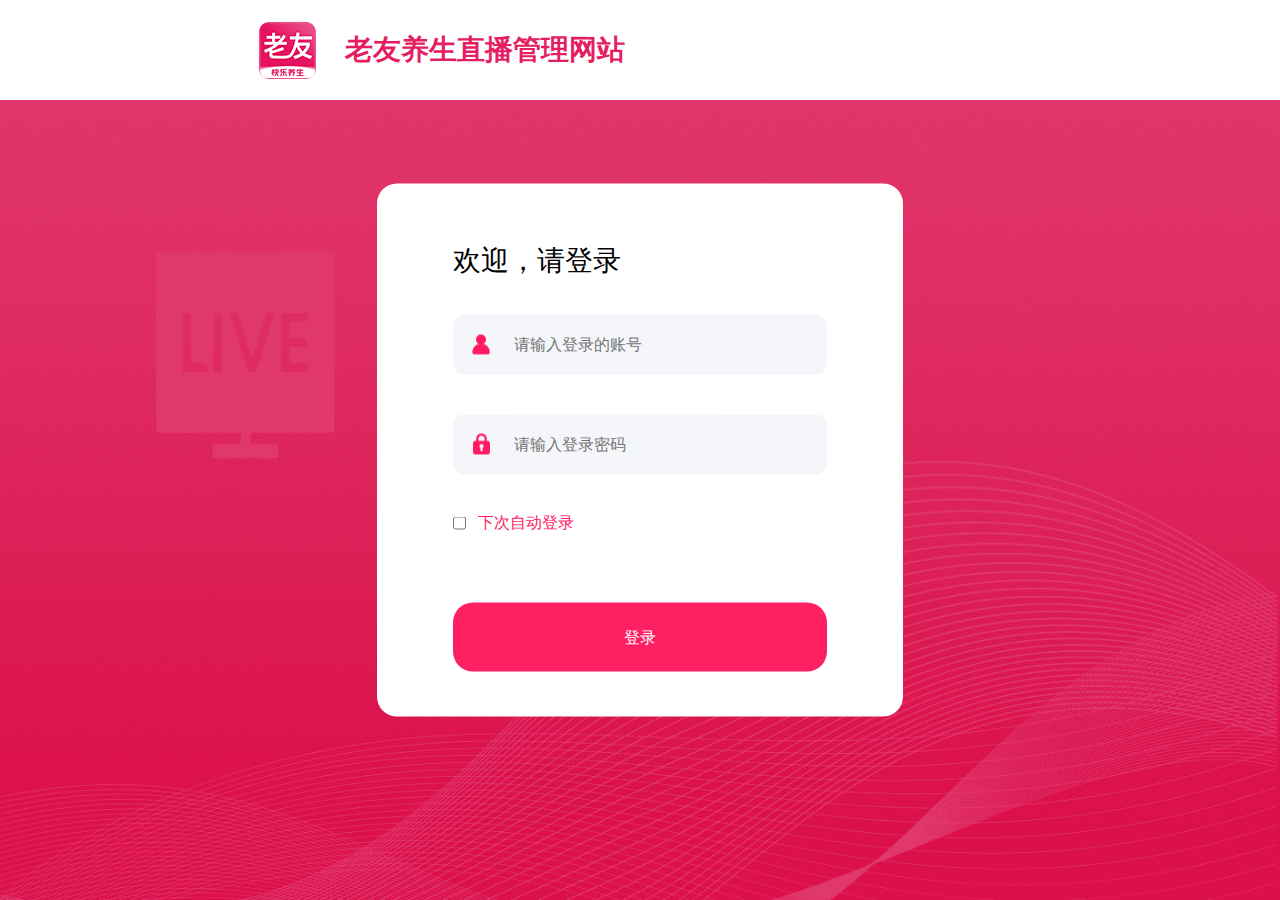
==== pages/index.html @ aede8d61 "修改绝对定位改为相对定位" ====
<!DOCTYPE html>
<html lang="en">

<head>
  <meta charset="UTF-8">
  <meta name="viewport" content="width=device-width, initial-scale=1.0">
  <link rel="stylesheet" href="../css/reset.css">
  <link rel="stylesheet" href="../css/index.css">
  <script src="../js/jquery1.11.1.min.js"></script>
  <script src="../js/jquery.cookie.js"></script>
  <title>老友养生</title>
</head>

<body>

  <div class="header">
    <img src="../img/top_logo@2x.png" alt="">
    <span>老友养生直播管理网站</span>
  </div>
  <div class="main">

    <div class="login-box">
      <p>欢迎，请登录</p>
      <div class="input-box">
        <div class="single">
          <img src="../img/icon_account @2x.png" alt="">
          <input type="text" placeholder="请输入登录的账号">
        </div>
        <div class="single">
          <img src="../img/icon_password@2x.png" alt="">
          <input type="password" placeholder="请输入登录密码">
        </div>
        <div class='auto'>
          <input type="checkbox">
          <span>下次自动登录</span>
        </div>
      </div>
      <button onclick="login()">登录</button>
    </div>
  </div>
</body>
<script>
  //登录
  function login(){
    window.location.href="livepre.html"
  }
</script>

</html>
---- css/index.css ----
.header {
  height: 100px;
  display: flex;
  align-items: center;
}
.header img {
  width: 58px;
  height: 58px;
  margin-left: 258px;
  margin-right: 29px;
}
.header span {
  color: #E51D62;
  font-size: 28px;
  font-weight: bold;
}
html {
  height: 100%;
}
body {
  height: 100%;
  background: url('../img/bigback.png') center 100px no-repeat;
  background-size: 100% 100%;
}
.main .login-box {
  position: fixed;
  top: 50%;
  left: 50%;
  bottom: 0;
  right: 0;
  background-color: white;
  border-radius: 20px;
  transform: translate(-50%, -50%);
  width: 526px;
  height: 533px;
  display: flex;
  flex-direction: column;
  padding: 63px 76px 44px 76px;
  box-sizing: border-box;
}
.main .login-box p {
  font-size: 28px;
  margin-bottom: 40px;
}
.main .login-box .single {
  background-color: #F4F6FA;
  border-radius: 10px;
  height: 60px;
  display: flex;
  align-items: center;
  margin-bottom: 40px;
}
.main .login-box .single input {
  height: 100%;
  background-color: #F4F6FA;
}
.main .login-box .single img {
  width: 26px;
  height: 26px;
  margin-left: 16px;
  margin-right: 19px;
}
.main .login-box .auto {
  display: flex;
  align-items: center;
  padding-bottom: 72px;
}
.main .login-box .auto span {
  color: #FF2063;
  margin-left: 12px;
}
.main .login-box button {
  height: 69px;
  background-color: #FF2063;
  border-radius: 20px;
  color: white;
  cursor: pointer;
}
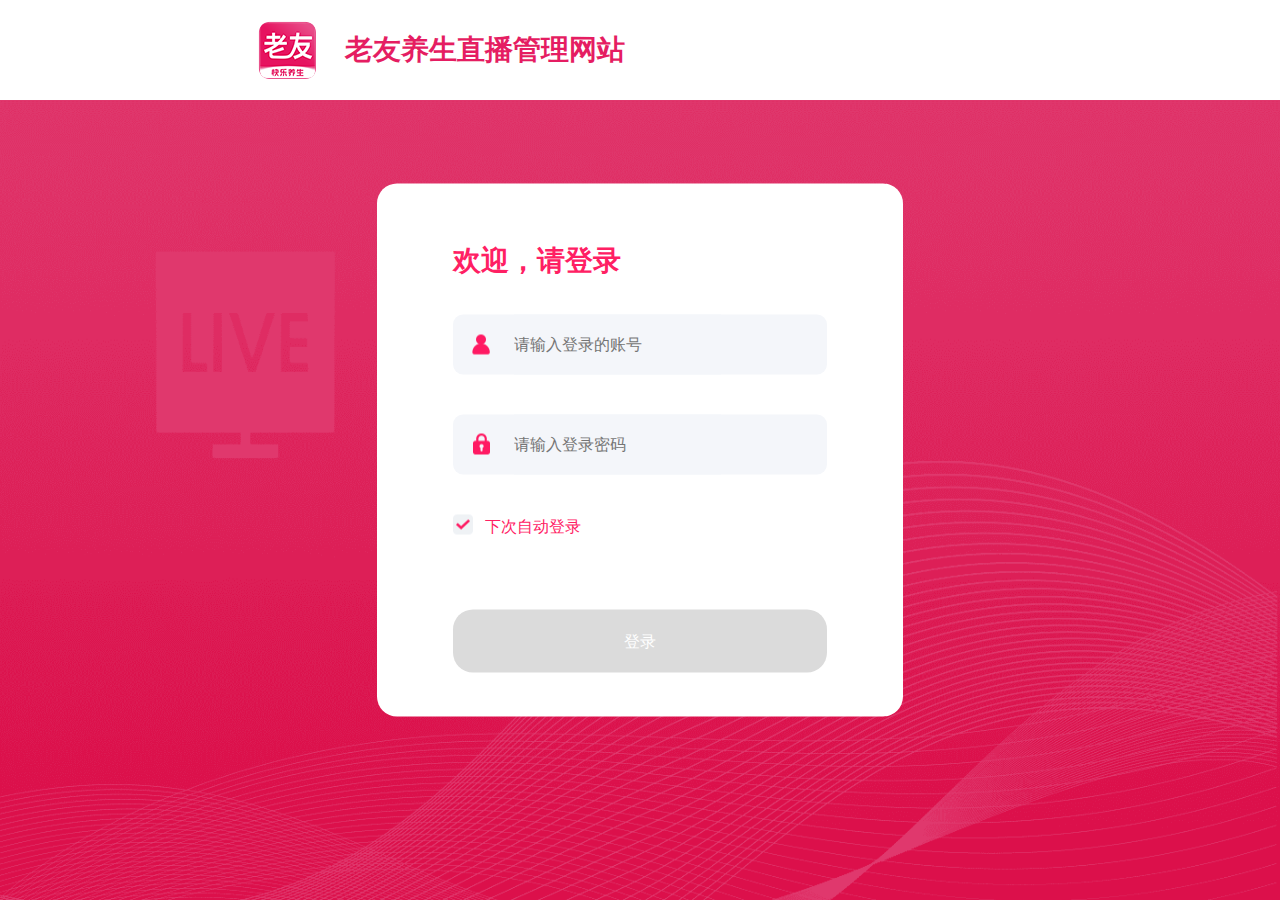
==== commit 38e4d638: "修复部分bug" ====
--- a/pages/index.html
+++ b/pages/index.html
@@ -24,25 +24,64 @@
       <div class="input-box">
         <div class="single">
           <img src="../img/icon_account @2x.png" alt="">
-          <input type="text" placeholder="请输入登录的账号">
+          <input type="text" placeholder="请输入登录的账号" id="inputaccount" >
         </div>
         <div class="single">
           <img src="../img/icon_password@2x.png" alt="">
-          <input type="password" placeholder="请输入登录密码">
+          <input type="password" placeholder="请输入登录密码" id="inputpass">
         </div>
         <div class='auto'>
-          <input type="checkbox">
+          <div class="check" onclick="check()">
+            <img src="../img/radio_sel@2x.png" alt="" class="checked-img">
+            <img src="../img/radio_nor@2x.png" alt="" class="nochecked-img dn">
+            <input type="checkbox" name="ck1" class="dn" checked="true" />
+          </div>
           <span>下次自动登录</span>
         </div>
       </div>
-      <button onclick="login()">登录</button>
+      <button onclick="login()" disabled>登录</button>
     </div>
   </div>
 </body>
 <script>
   //登录
-  function login(){
-    window.location.href="livepre.html"
+  $('#inputaccount').bind('keyup',function(){
+    if($('#inputpass').val()!='' && $('#inputaccount').val()!=''){
+      $('button').addClass('active')
+      $('button').attr('disabled',false)
+    }else{
+      $('button').removeClass('active')
+      $('button').attr('disabled',true)
+    }
+  })
+
+  $('#inputpass').bind('keyup',function(){
+    if($('#inputpass').val()!='' && $('#inputaccount').val()!=''){
+      $('button').addClass('active')
+      $('button').attr('disabled',false)
+
+    }else{
+      $('button').removeClass('active')
+      $('button').attr('disabled',true)
+    }
+  })
+
+
+  function login() {
+    window.location.href = "livepre.html"
+  }
+
+  function check(){
+    if($('.checked-img').hasClass('dn')){
+      $('.checked-img').removeClass('dn')
+      $('.nochecked-img').addClass('dn')
+      $('.check input').attr('checked',true)
+
+    }else{
+      $('.checked-img').addClass('dn')
+      $('.nochecked-img').removeClass('dn')
+      $('.check input').attr('checked',false)
+    }
   }
 </script>
 
--- a/css/index.css
+++ b/css/index.css
@@ -41,6 +41,8 @@
 .main .login-box p {
   font-size: 28px;
   margin-bottom: 40px;
+  color: #FF2063;
+  font-weight: bold;
 }
 .main .login-box .single {
   background-color: #F4F6FA;
@@ -71,8 +73,15 @@
 }
 .main .login-box button {
   height: 69px;
-  background-color: #FF2063;
+  background-color: #DBDBDB;
   border-radius: 20px;
   color: white;
   cursor: pointer;
 }
+.main .login-box button.active {
+  background-color: #FF2063;
+}
+.check img {
+  width: 20px;
+  height: 20px;
+}
